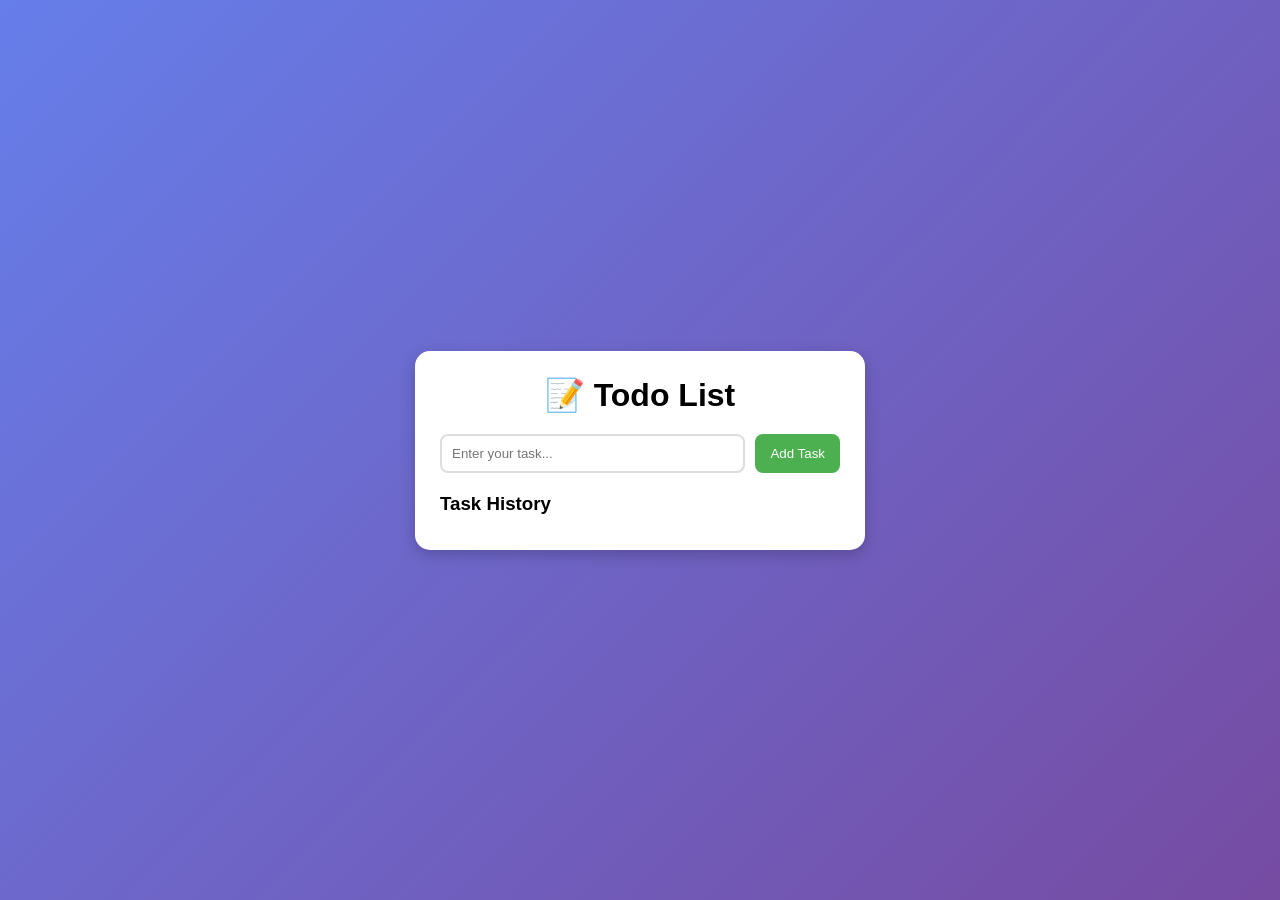
==== imagedrag/todolist/index.html @ b67b546b "first commit" ====
<!DOCTYPE html>
<html lang="en">
<head>
    <meta charset="UTF-8">
    <meta name="viewport" content="width=device-width, initial-scale=1.0">
    <title>Todo List</title>
    <link rel="stylesheet" href="./style.css">

    <!-- Font Awesome Delete Icon -->
    <link rel="stylesheet"
        href="https://cdnjs.cloudflare.com/ajax/libs/font-awesome/6.5.1/css/all.min.css">
</head>
<body>

    <div class="container">
        <h1>📝 Todo List</h1>

        <div class="input-box">
            <input type="text" id="taskInput" placeholder="Enter your task...">
            <button onclick="addTask()">Add Task</button>
        </div>

        <h3>Task History</h3>

        <ul id="taskList"></ul>
    </div>

    <script src="./app.js"></script>
</body>
</html>
---- imagedrag/todolist/style.css ----
*{
    margin:0;
    padding:0;
    box-sizing:border-box;
    font-family:Arial, sans-serif;
}

body{
    min-height:100vh;
    display:flex;
    justify-content:center;
    align-items:center;
    background:linear-gradient(135deg,#667eea,#764ba2);
}

.container{
    width:450px;
    background:white;
    padding:25px;
    border-radius:15px;
    box-shadow:0 5px 15px rgba(0,0,0,0.2);
}

h1{
    text-align:center;
    margin-bottom:20px;
}

.input-box{
    display:flex;
    gap:10px;
}

input{
    flex:1;
    padding:10px;
    border:2px solid #ddd;
    border-radius:8px;
    outline:none;
}

button{
    padding:10px 15px;
    border:none;
    background:#4CAF50;
    color:white;
    border-radius:8px;
    cursor:pointer;
}

button:hover{
    background:#45a049;
}

h3{
    margin-top:20px;
    margin-bottom:10px;
}

ul{
    list-style:none;
}

li{
    display:flex;
    justify-content:space-between;
    align-items:center;
    background:#f5f5f5;
    padding:12px;
    margin-bottom:10px;
    border-radius:8px;
}

.task-info{
    display:flex;
    flex-direction:column;
}

.task-date{
    font-size:12px;
    color:gray;
    margin-top:4px;
}

.delete-btn{
    color:red;
    cursor:pointer;
    font-size:18px;
}

.delete-btn:hover{
    transform:scale(1.2);
}
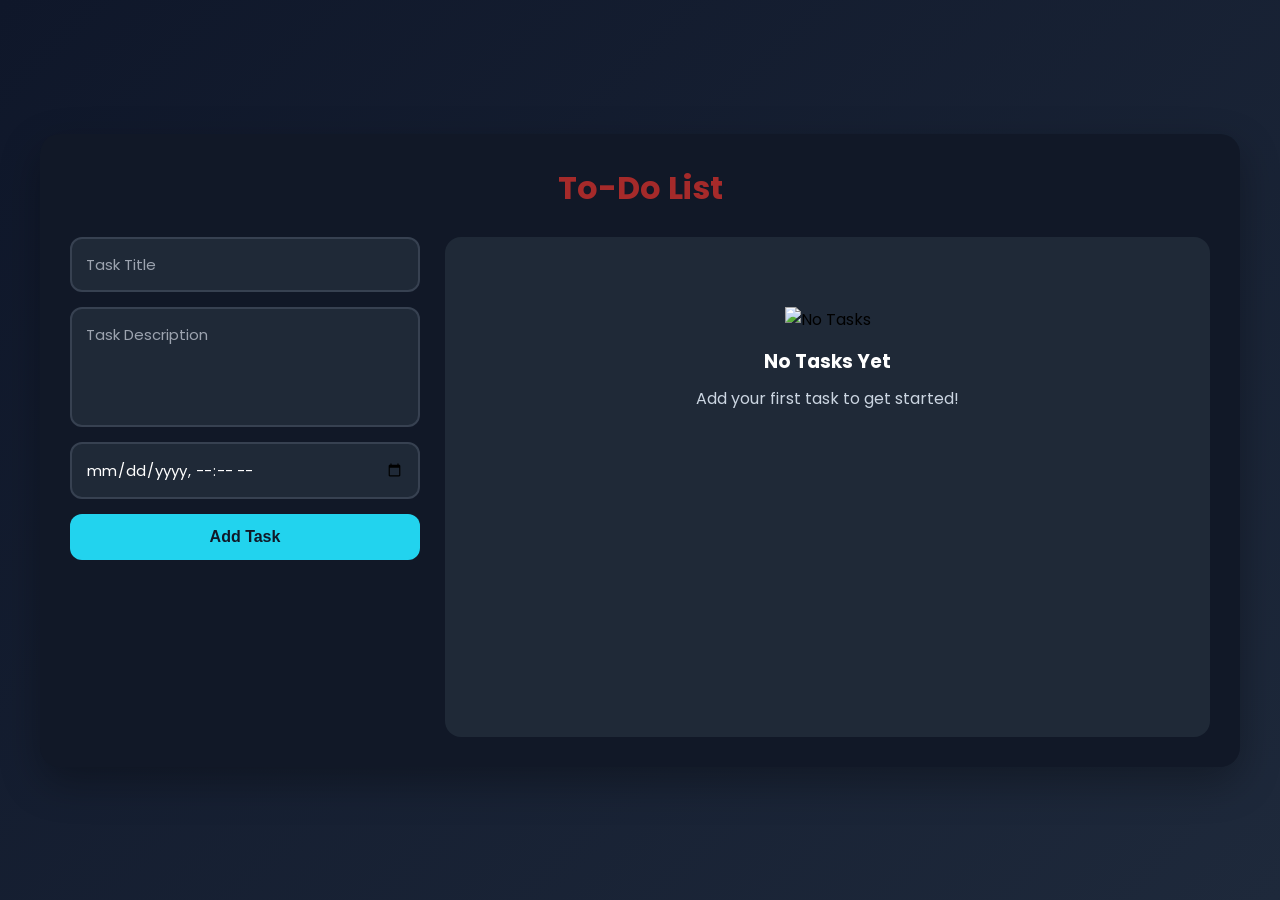
==== commit e292e098: "my todolist" ====
--- a/imagedrag/todolist/index.html
+++ b/imagedrag/todolist/index.html
@@ -1,30 +1,54 @@
 <!DOCTYPE html>
 <html lang="en">
+
 <head>
     <meta charset="UTF-8">
     <meta name="viewport" content="width=device-width, initial-scale=1.0">
-    <title>Todo List</title>
+    <title>Advanced To-Do List</title>
     <link rel="stylesheet" href="./style.css">
+    <link rel="stylesheet" href="https://cdnjs.cloudflare.com/ajax/libs/font-awesome/7.0.1/css/all.min.css" integrity="sha512-2SwdPD6INVrV/lHTZbO2nodKhrnDdJK9/kg2XD1r9uGqPo1cUbujc+IYdlYdEErWNu69gVcYgdxlmVmzTWnetw==" crossorigin="anonymous" referrerpolicy="no-referrer" />
+</head>
 
-    <!-- Font Awesome Delete Icon -->
-    <link rel="stylesheet"
-        href="https://cdnjs.cloudflare.com/ajax/libs/font-awesome/6.5.1/css/all.min.css">
-</head>
 <body>
 
     <div class="container">
-        <h1>📝 Todo List</h1>
+        <div class="todo-box">
+            <h1>To-Do List</h1>
 
-        <div class="input-box">
-            <input type="text" id="taskInput" placeholder="Enter your task...">
-            <button onclick="addTask()">Add Task</button>
+
+            <div class="input-group">
+                <div>
+                    <input type="text" id="title" placeholder="Task Title">
+
+                    <textarea id="description" placeholder="Task Description"></textarea>
+
+                    <input type="datetime-local" id="date">
+
+
+                    <button id="addBtn">Add Task</button>
+                </div>
+
+                <div class="task-list">
+                    <div id="task-container">
+                        <div class="empty-state" id="empty-state">
+                            <img src="https://cdn-icons-png.flaticon.com/512/4076/4076549.png" alt="No Tasks">
+                            <h3>No Tasks Yet</h3>
+                            <p>Add your first task to get started!</p>
+                        </div>
+                        <ul id="task-list"></ul>
+                    </div>
+
+                </div>
+
+            </div>
         </div>
 
-        <h3>Task History</h3>
+        
 
-        <ul id="taskList"></ul>
+
     </div>
 
     <script src="./app.js"></script>
 </body>
+
 </html>
--- a/imagedrag/todolist/style.css
+++ b/imagedrag/todolist/style.css
@@ -1,93 +1,258 @@
+
+    /* Google Font */
+@import url('https://fonts.googleapis.com/css2?family=Poppins:wght@300;400;500;600;700&display=swap');
+
 *{
     margin:0;
     padding:0;
     box-sizing:border-box;
-    font-family:Arial, sans-serif;
 }
 
 body{
+    font-family:'Poppins',sans-serif;
     min-height:100vh;
+    background:linear-gradient(135deg,#0f172a,#1e293b);
     display:flex;
     justify-content:center;
     align-items:center;
-    background:linear-gradient(135deg,#667eea,#764ba2);
+    padding:20px;
 }
 
 .container{
-    width:450px;
-    background:white;
-    padding:25px;
+    width:100%;
+    max-width:1200px;
+}
+
+.todo-box{
+    background:#111827;
+    border-radius:20px;
+    padding:30px;
+    box-shadow:0 15px 40px rgba(0,0,0,0.3);
+}
+
+.todo-box h1{
+    text-align:center;
+    margin-bottom:25px;
+    color:brown;
+    font-size:2rem;
+    font-weight:700;
+}
+
+/* Layout */
+.input-group{
+    display:grid;
+    grid-template-columns:350px 1fr;
+    gap:25px;
+}
+
+.input-group > div:first-child{
+    display:flex;
+    flex-direction:column;
+    gap:15px;
+}
+
+/* Inputs */
+input,
+textarea{
+    width:100%;
+    padding:14px;
+    border:2px solid #374151;
+    border-radius:12px;
+    outline:none;
+    font-size:15px;
+    font-family:'Poppins',sans-serif;
+    background:#1f2937;
+    color:white;
+    transition:0.3s;
+}
+
+input::placeholder,
+textarea::placeholder{
+    color:#9ca3af;
+}
+
+input:focus,
+textarea:focus{
+    border-color:#22d3ee;
+    box-shadow:0 0 12px rgba(34,211,238,0.3);
+}
+
+textarea{
+    min-height:120px;
+    resize:none;
+}
+
+/* Button */
+#addBtn{
+    background:#22d3ee;
+    color:#111827;
+    border:none;
+    padding:14px;
+    border-radius:12px;
+    font-size:16px;
+    font-weight:600;
+    cursor:pointer;
+    transition:0.3s;
+}
+
+#addBtn:hover{
+    background:#06b6d4;
+    transform:translateY(-2px);
+}
+
+/* Task Area */
+.task-list{
+    background:#1f2937;
+    border-radius:16px;
+    padding:20px;
+    min-height:500px;
+}
+
+#task-list{
+    list-style:none;
+    display:flex;
+    flex-direction:column;
+    gap:15px;
+}
+
+/* Empty State */
+.empty-state{
+    text-align:center;
+    padding:50px 20px;
+}
+
+.empty-state img{
+    width:140px;
+    margin-bottom:15px;
+}
+
+.empty-state h3{
+    color:#ffffff;
+    margin-bottom:10px;
+}
+
+.empty-state p{
+    color:#cbd5e1;
+}
+
+/* Task Card */
+#task-list li{
+    background:#111827;
+    border-left:5px solid green;
     border-radius:15px;
-    box-shadow:0 5px 15px rgba(0,0,0,0.2);
-}
-
-h1{
-    text-align:center;
-    margin-bottom:20px;
-}
-
-.input-box{
-    display:flex;
+    padding:18px;
+    box-shadow:0 5px 15px rgba(0,0,0,0.25);
+    transition:0.3s;
+}
+
+#task-list li:hover{
+    transform:translateY(-4px);
+}
+
+.task{
+    display:flex;
+    flex-direction:column;
     gap:10px;
 }
 
-input{
-    flex:1;
-    padding:10px;
-    border:2px solid #ddd;
-    border-radius:8px;
-    outline:none;
-}
-
-button{
-    padding:10px 15px;
-    border:none;
-    background:#4CAF50;
-    color:white;
-    border-radius:8px;
+.task h3{
+    color:#ff0000;
+    font-size:20px;
+}
+
+.task p{
+    color:#d1d5db;
+    line-height:1.6;
+}
+
+.task span{
+    color:#9ca3af;
+    font-size:14px;
+}
+
+/* Icons */
+.icons{
+    display:flex;
+    justify-content:flex-end;
+    gap:18px;
+    margin-top:15px;
+    padding-top:12px;
+    border-top:1px solid #374151;
+}
+
+.icons i{
+    font-size:20px;
     cursor:pointer;
-}
-
-button:hover{
-    background:#45a049;
-}
-
-h3{
-    margin-top:20px;
-    margin-bottom:10px;
-}
-
-ul{
-    list-style:none;
-}
-
-li{
-    display:flex;
-    justify-content:space-between;
-    align-items:center;
-    background:#f5f5f5;
-    padding:12px;
-    margin-bottom:10px;
-    border-radius:8px;
-}
-
-.task-info{
-    display:flex;
-    flex-direction:column;
-}
-
-.task-date{
-    font-size:12px;
-    color:gray;
-    margin-top:4px;
-}
-
-.delete-btn{
-    color:red;
-    cursor:pointer;
-    font-size:18px;
-}
-
-.delete-btn:hover{
+    transition:0.3s;
+}
+
+.edit-icon{
+    color:#22c55e;
+}
+
+.edit-icon:hover{
     transform:scale(1.2);
+}
+
+.delete-icon{
+    color:#ef4444;
+}
+
+.delete-icon:hover{
+    transform:scale(1.2);
+}
+
+/* Scrollbar */
+.task-list::-webkit-scrollbar{
+    width:8px;
+}
+
+.task-list::-webkit-scrollbar-thumb{
+    background:yellow;
+    border-radius:10px;
+}
+
+.task-list::-webkit-scrollbar-track{
+    background:#374151;
+}
+
+/* Responsive */
+@media(max-width:900px){
+
+    .input-group{
+        grid-template-columns:1fr;
+    }
+
+    .task-list{
+        min-height:350px;
+    }
+}
+
+@media(max-width:500px){
+
+    .todo-box{
+        padding:20px;
+    }
+
+    .todo-box h1{
+        font-size:1.6rem;
+    }
+
+    input,
+    textarea,
+    #addBtn{
+        font-size:14px;
+    }
+
+    .icons{
+        justify-content:center;
+    }
+
+    .task h3{
+        font-size:18px;
+    }
+
+    .task p{
+        font-size:14px;
+    }
 }
